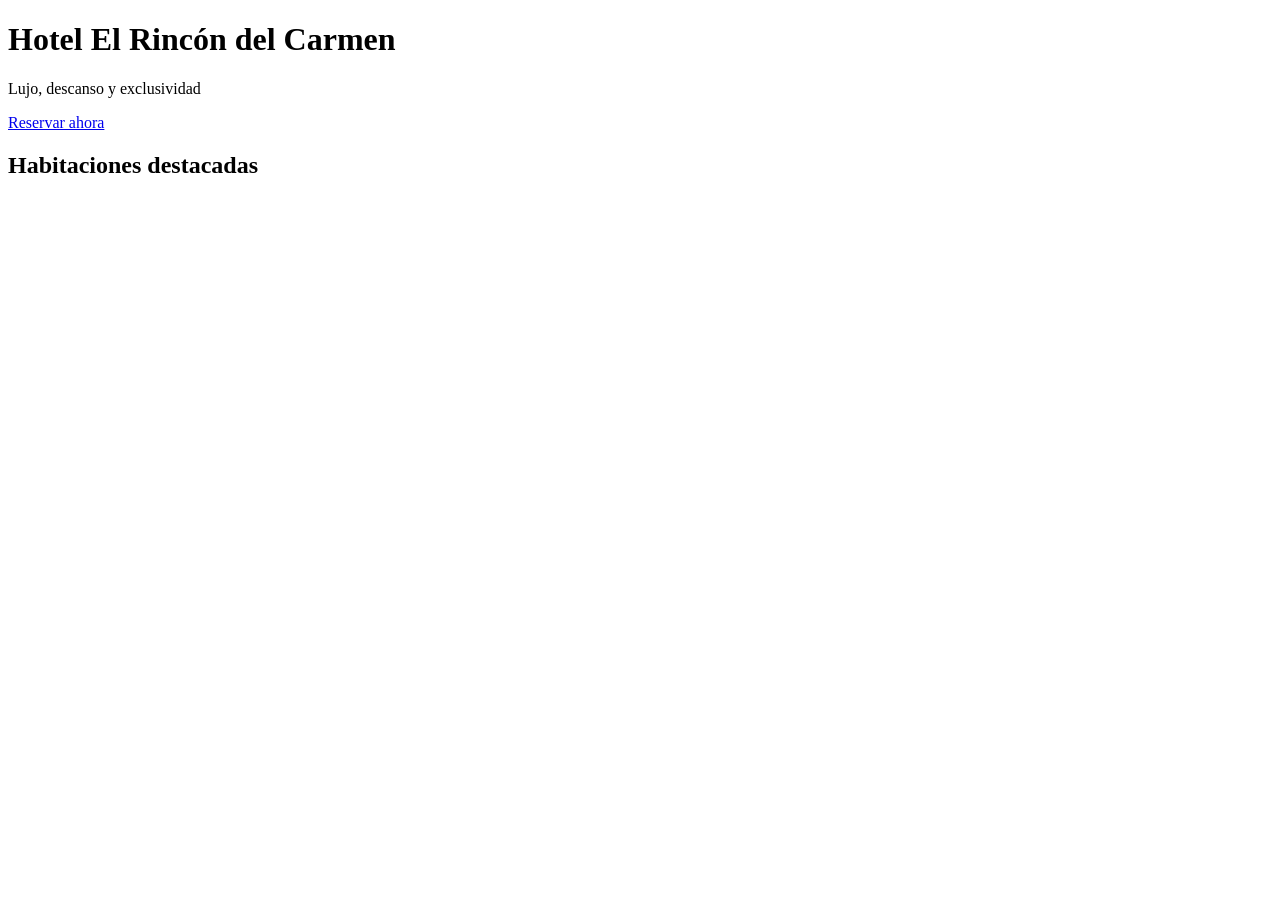
==== index.html @ 6d6ecce3 "Realizacion del index" ====
<!DOCTYPE html>
<html lang="es">
<head>
<meta charset="UTF-8" />
<meta name="viewport" content="width=device-width, initial-scale=1.0" />
<title>Hotel El Rincón del Carmen</title>
<link rel="stylesheet" href="assets/css/global.css" />
</head>
<body>

<app-navbar></app-navbar>

<header class="hero">
  <div class="overlay">
    <h1>Hotel El Rincón del Carmen</h1>
    <p>Lujo, descanso y exclusividad</p>
    <a href="reservas.html" class="btn">Reservar ahora</a>
  </div>
</header>

<section class="section">
  <h2>Habitaciones destacadas</h2>
  <div id="roomsContainer" class="grid"></div>
</section>

<app-footer></app-footer>

<script type="module" src="assets/js/app.js"></script>
</body>
</html
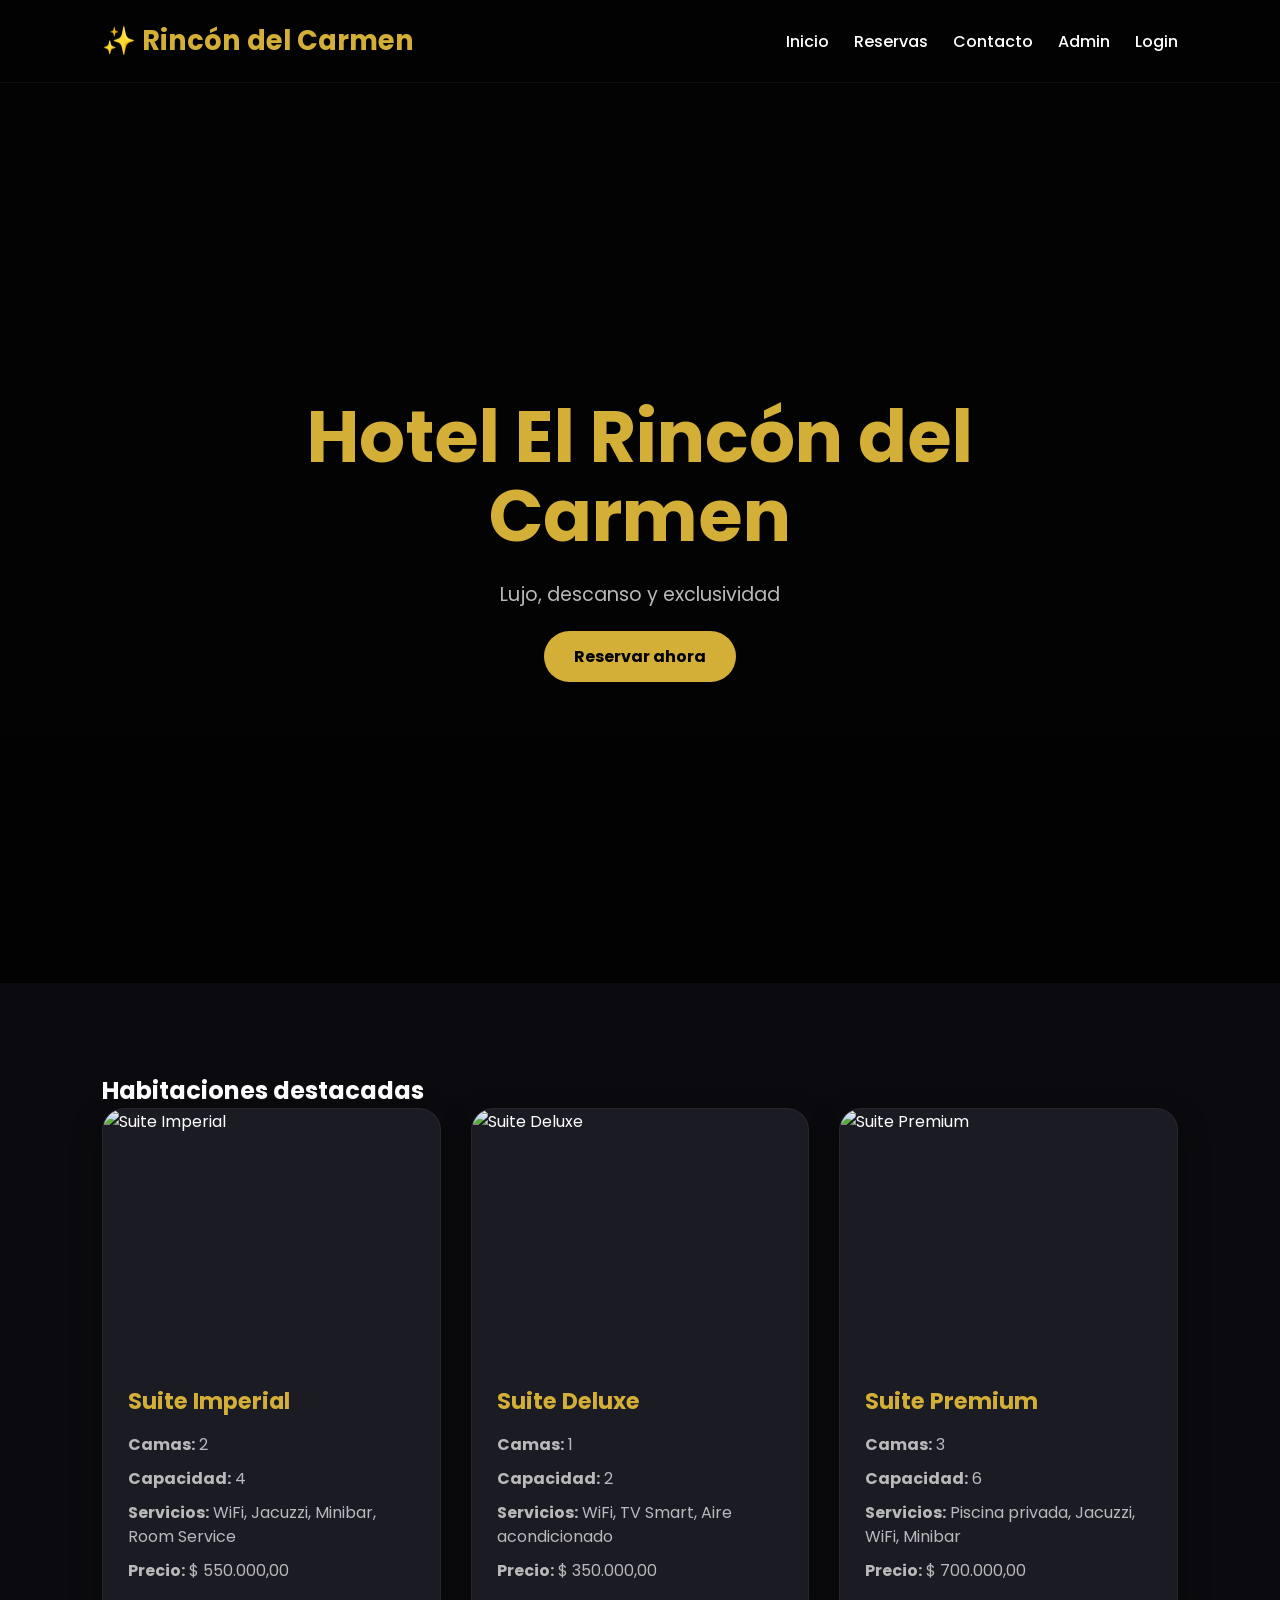
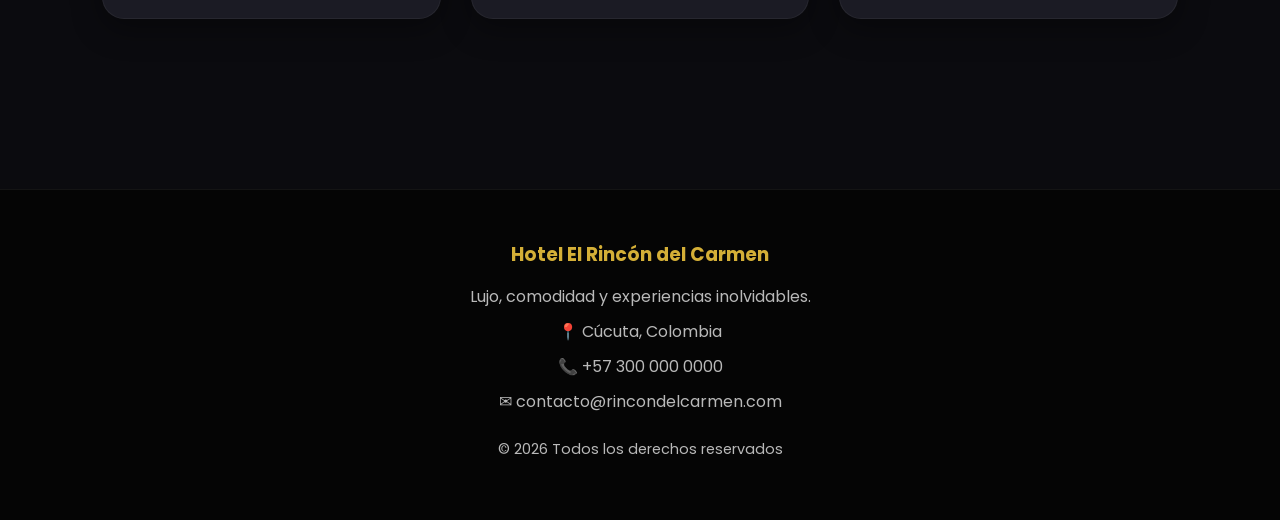
==== commit d4b14a94: "Realice nuevos cambios y creacion de assets" ====
--- a/index.html
+++ b/index.html
@@ -27,4 +27,4 @@
 
 <script type="module" src="assets/js/app.js"></script>
 </body>
-</html+</html>
--- a/assets/css/global.css
+++ b/assets/css/global.css
@@ -0,0 +1,725 @@
+@import url('https://fonts.googleapis.com/css2?family=Poppins:wght@300;400;500;600;700;800&display=swap');
+
+*{
+  margin:0;
+  padding:0;
+  box-sizing:border-box;
+}
+
+:root{
+
+  --gold:#d4af37;
+  --gold-light:#f4d675;
+
+  --dark:#0b0b0f;
+  --dark-light:#15151d;
+  --dark-card:#1b1b24;
+
+  --white:#ffffff;
+  --gray:#b9b9b9;
+
+  --shadow:
+  0 10px 30px rgba(0,0,0,.35);
+
+  --transition:.3s ease;
+}
+
+html{
+  scroll-behavior:smooth;
+}
+
+body{
+
+  font-family:'Poppins',sans-serif;
+
+  background:var(--dark);
+
+  color:var(--white);
+
+  overflow-x:hidden;
+}
+
+/* =========================
+   SCROLLBAR
+========================= */
+
+::-webkit-scrollbar{
+  width:10px;
+}
+
+::-webkit-scrollbar-track{
+  background:#111;
+}
+
+::-webkit-scrollbar-thumb{
+  background:var(--gold);
+  border-radius:20px;
+}
+
+/* =========================
+   GLOBAL
+========================= */
+
+img{
+  width:100%;
+  display:block;
+}
+
+a{
+  text-decoration:none;
+}
+
+button{
+  cursor:pointer;
+  border:none;
+  outline:none;
+}
+
+.section{
+
+  padding:
+  90px 8%;
+}
+
+.section-title{
+
+  text-align:center;
+
+  margin-bottom:60px;
+}
+
+.section-title h2{
+
+  font-size:2.7rem;
+
+  color:var(--gold);
+
+  margin-bottom:15px;
+}
+
+.section-title p{
+
+  color:var(--gray);
+
+  max-width:700px;
+
+  margin:auto;
+}
+
+/* =========================
+   NAVBAR
+========================= */
+
+.navbar{
+
+  position:sticky;
+
+  top:0;
+
+  z-index:1000;
+
+  display:flex;
+
+  justify-content:space-between;
+
+  align-items:center;
+
+  padding:20px 8%;
+
+  background:
+  rgba(0,0,0,.75);
+
+  backdrop-filter:blur(14px);
+
+  border-bottom:
+  1px solid rgba(255,255,255,.06);
+}
+
+.logo{
+
+  font-size:1.7rem;
+
+  color:var(--gold);
+
+  font-weight:700;
+}
+
+.nav-links{
+
+  display:flex;
+
+  align-items:center;
+
+  gap:25px;
+}
+
+.nav-links a{
+
+  color:var(--white);
+
+  font-weight:500;
+
+  transition:var(--transition);
+}
+
+.nav-links a:hover{
+
+  color:var(--gold);
+}
+
+.nav-links button{
+
+  background:var(--gold);
+
+  color:black;
+
+  padding:10px 18px;
+
+  border-radius:30px;
+
+  font-weight:600;
+
+  transition:var(--transition);
+}
+
+.nav-links button:hover{
+
+  transform:translateY(-3px);
+}
+
+/* =========================
+   HERO
+========================= */
+
+.hero{
+
+  min-height:100vh;
+
+  display:flex;
+
+  justify-content:center;
+
+  align-items:center;
+
+  text-align:center;
+
+  padding:20px;
+
+  background:
+  linear-gradient(
+    rgba(0,0,0,.7),
+    rgba(0,0,0,.8)
+  ),
+
+  url('https://images.unsplash.com/photo-1566073771259-6a8506099945')
+  center/cover no-repeat;
+}
+
+.overlay{
+
+  max-width:850px;
+}
+
+.overlay h1{
+
+  font-size:4.5rem;
+
+  color:var(--gold);
+
+  margin-bottom:25px;
+
+  line-height:1.1;
+}
+
+.overlay p{
+
+  font-size:1.2rem;
+
+  color:var(--gray);
+
+  margin-bottom:35px;
+}
+
+/* =========================
+   BUTTONS
+========================= */
+
+.btn,
+button{
+
+  background:var(--gold);
+
+  color:black;
+
+  padding:14px 30px;
+
+  border-radius:40px;
+
+  font-weight:700;
+
+  transition:var(--transition);
+}
+
+.btn:hover,
+button:hover{
+
+  transform:translateY(-4px);
+
+  box-shadow:
+  0 12px 25px rgba(212,175,55,.3);
+}
+
+/* =========================
+   GRID
+========================= */
+
+.grid{
+
+  display:grid;
+
+  grid-template-columns:
+  repeat(auto-fit,minmax(280px,1fr));
+
+  gap:30px;
+}
+
+/* =========================
+   CARDS
+========================= */
+
+.card,
+.room-card,
+.admin-card{
+
+  background:var(--dark-card);
+
+  border-radius:22px;
+
+  overflow:hidden;
+
+  box-shadow:var(--shadow);
+
+  transition:var(--transition);
+
+  border:
+  1px solid rgba(255,255,255,.05);
+}
+
+.card:hover,
+.room-card:hover,
+.admin-card:hover{
+
+  transform:translateY(-8px);
+
+  border-color:var(--gold);
+}
+
+.card img,
+.room-card img{
+
+  height:250px;
+
+  object-fit:cover;
+}
+
+.card-content{
+
+  padding:25px;
+}
+
+.card-content h3{
+
+  color:var(--gold);
+
+  margin-bottom:15px;
+
+  font-size:1.4rem;
+}
+
+.card-content p{
+
+  margin-bottom:10px;
+
+  color:var(--gray);
+
+  line-height:1.5;
+}
+
+.card-content h4{
+
+  margin-top:20px;
+
+  color:var(--white);
+
+  font-size:1.3rem;
+}
+
+/* =========================
+   SERVICES
+========================= */
+
+.services{
+
+  background:var(--dark-light);
+}
+
+.service-card{
+
+  text-align:center;
+
+  padding:40px 30px;
+}
+
+.service-card i{
+
+  font-size:3rem;
+
+  color:var(--gold);
+
+  margin-bottom:20px;
+}
+
+.service-card h3{
+
+  margin-bottom:15px;
+}
+
+/* =========================
+   FORMS
+========================= */
+
+form{
+
+  display:flex;
+
+  flex-wrap:wrap;
+
+  gap:18px;
+
+  margin-top:35px;
+}
+
+input,
+select{
+
+  flex:1;
+
+  min-width:220px;
+
+  padding:15px;
+
+  border-radius:14px;
+
+  border:
+  1px solid rgba(255,255,255,.08);
+
+  background:#20202b;
+
+  color:white;
+
+  font-size:1rem;
+}
+
+input:focus,
+select:focus{
+
+  outline:none;
+
+  border-color:var(--gold);
+}
+
+/* =========================
+   AUTH
+========================= */
+
+.auth{
+
+  min-height:100vh;
+
+  display:flex;
+
+  justify-content:center;
+
+  align-items:center;
+
+  padding:20px;
+
+  background:
+  linear-gradient(
+    rgba(0,0,0,.75),
+    rgba(0,0,0,.85)
+  ),
+
+  url('../images/lobby.jpg')
+  center/cover no-repeat;
+}
+
+.auth-container{
+
+  width:100%;
+  max-width:500px;
+
+  background:rgba(20,20,28,.95);
+
+  backdrop-filter:blur(15px);
+
+  padding:45px;
+
+  border-radius:25px;
+
+  box-shadow:
+  0 15px 40px rgba(0,0,0,.45);
+
+  border:
+  1px solid rgba(255,255,255,.06);
+}
+
+.auth-container h1{
+
+  text-align:center;
+
+  color:var(--gold);
+
+  margin-bottom:30px;
+
+  font-size:2.2rem;
+}
+
+.auth form{
+
+  display:flex;
+
+  flex-direction:column;
+
+  gap:18px;
+}
+
+.auth input{
+
+  width:100%;
+
+  padding:16px;
+
+  border-radius:14px;
+
+  border:
+  1px solid rgba(255,255,255,.08);
+
+  background:#20202b;
+
+  color:white;
+
+  font-size:1rem;
+}
+
+.auth input:focus{
+
+  border-color:var(--gold);
+
+  outline:none;
+}
+
+.auth button{
+
+  width:100%;
+
+  margin-top:10px;
+}
+
+.auth-link{
+
+  text-align:center;
+
+  margin-top:20px;
+}
+
+.auth-link a{
+
+  color:var(--gold);
+
+  font-weight:600;
+}
+/* =========================
+   CONTACT
+========================= */
+
+.contact-box{
+
+  background:var(--dark-card);
+
+  padding:40px;
+
+  border-radius:22px;
+
+  box-shadow:var(--shadow);
+
+  margin-top:30px;
+}
+
+.contact-box p{
+
+  margin-bottom:18px;
+
+  color:var(--gray);
+}
+
+/* =========================
+   ADMIN
+========================= */
+
+.table-container{
+
+  overflow-x:auto;
+
+  margin-top:35px;
+}
+
+table{
+
+  width:100%;
+
+  border-collapse:collapse;
+
+  background:var(--dark-card);
+
+  border-radius:20px;
+
+  overflow:hidden;
+}
+
+th,
+td{
+
+  padding:18px;
+
+  text-align:left;
+}
+
+th{
+
+  background:
+  rgba(212,175,55,.12);
+
+  color:var(--gold);
+}
+
+tr{
+
+  border-bottom:
+  1px solid rgba(255,255,255,.05);
+}
+
+/* =========================
+   FOOTER
+========================= */
+
+.footer{
+
+  background:#050505;
+
+  padding:50px 8%;
+
+  margin-top:80px;
+
+  border-top:
+  1px solid rgba(255,255,255,.06);
+}
+
+.footer-content{
+
+  text-align:center;
+}
+
+.footer-content h3{
+
+  color:var(--gold);
+
+  margin-bottom:15px;
+}
+
+.footer-content p{
+
+  color:var(--gray);
+
+  margin-bottom:10px;
+}
+
+.footer-copy{
+
+  margin-top:25px;
+
+  font-size:.9rem;
+}
+
+/* =========================
+   RESPONSIVE
+========================= */
+
+@media(max-width:992px){
+
+  .overlay h1{
+
+    font-size:3.2rem;
+  }
+}
+
+@media(max-width:768px){
+
+  .navbar{
+
+    flex-direction:column;
+
+    gap:20px;
+  }
+
+  .nav-links{
+
+    flex-wrap:wrap;
+
+    justify-content:center;
+  }
+
+  .overlay h1{
+
+    font-size:2.5rem;
+  }
+
+  .overlay p{
+
+    font-size:1rem;
+  }
+
+  form{
+
+    flex-direction:column;
+  }
+
+  input,
+  button{
+
+    width:100%;
+  }
+
+  .section{
+
+    padding:70px 6%;
+  }
+}
+
+@media(max-width:480px){
+
+  .overlay h1{
+
+    font-size:2rem;
+  }
+
+  .section-title h2{
+
+    font-size:2rem;
+  }
+
+  .card-content{
+
+    padding:20px;
+  }
+}
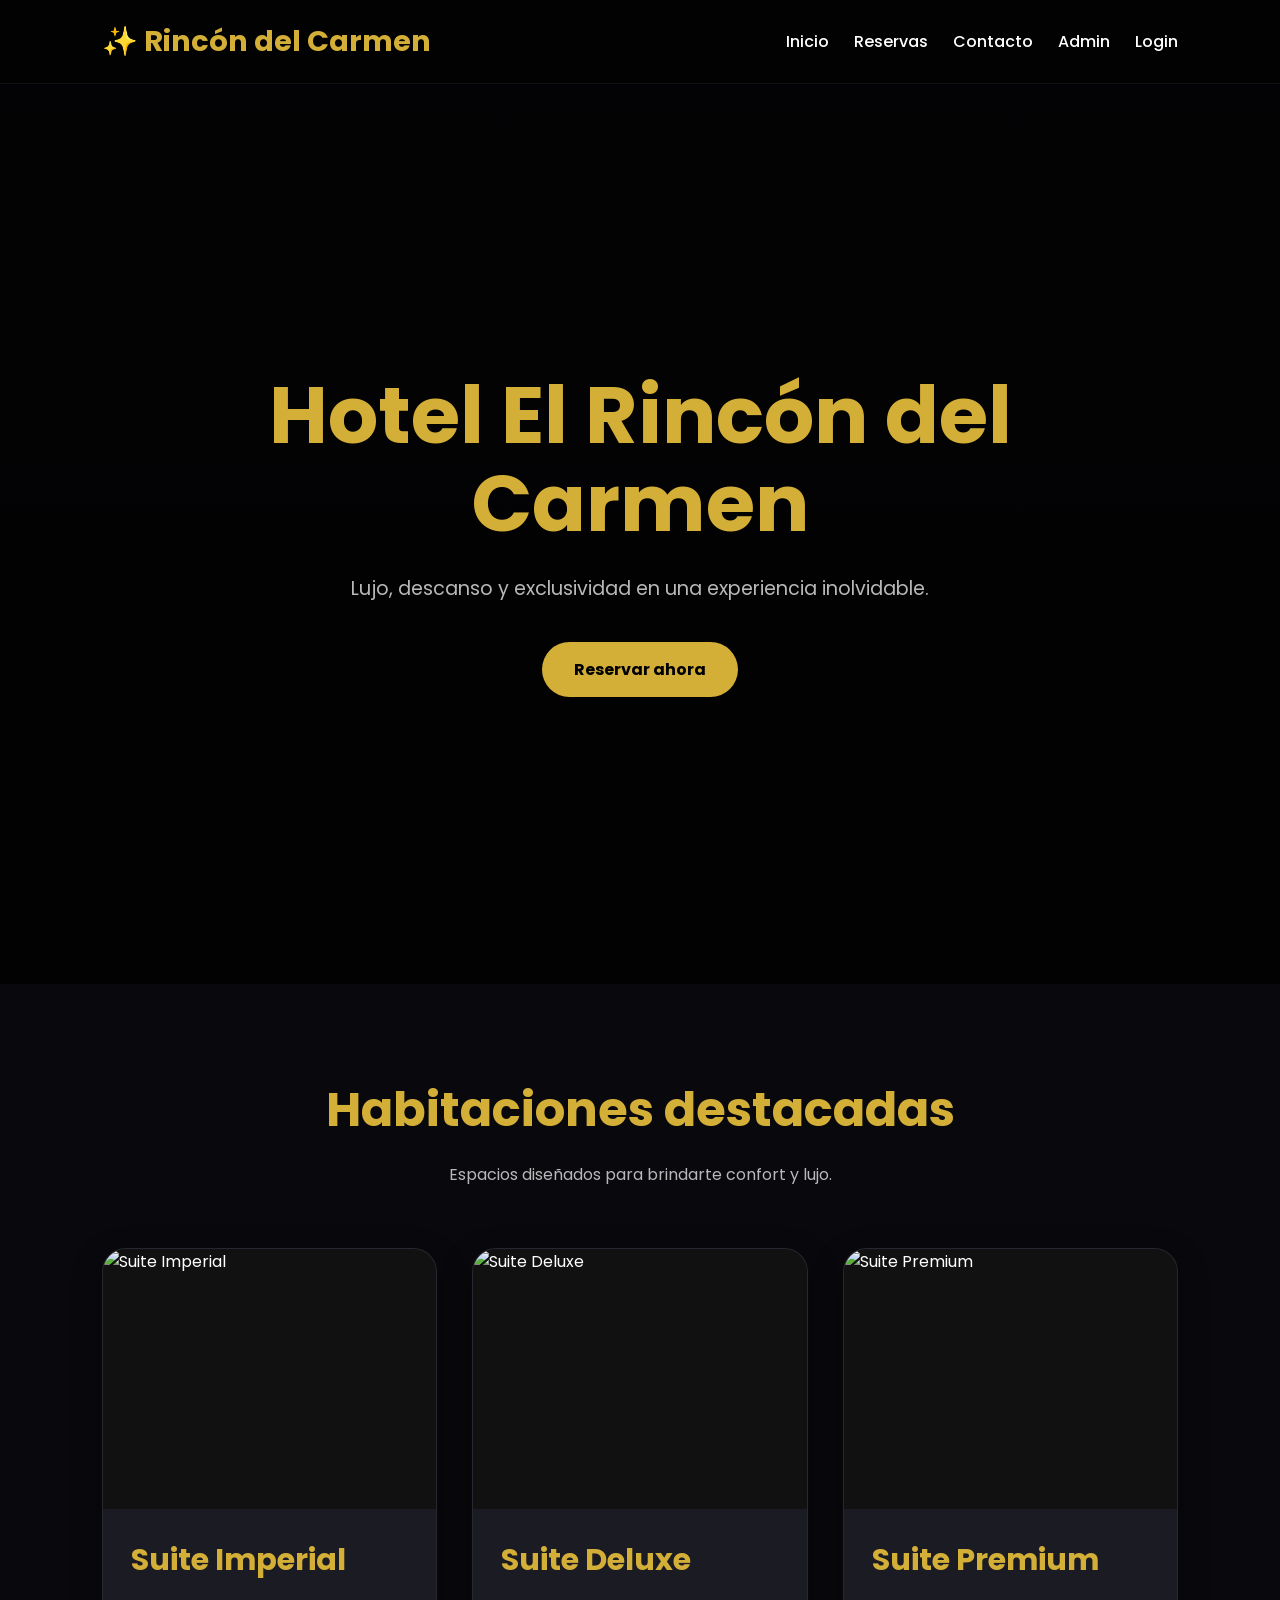
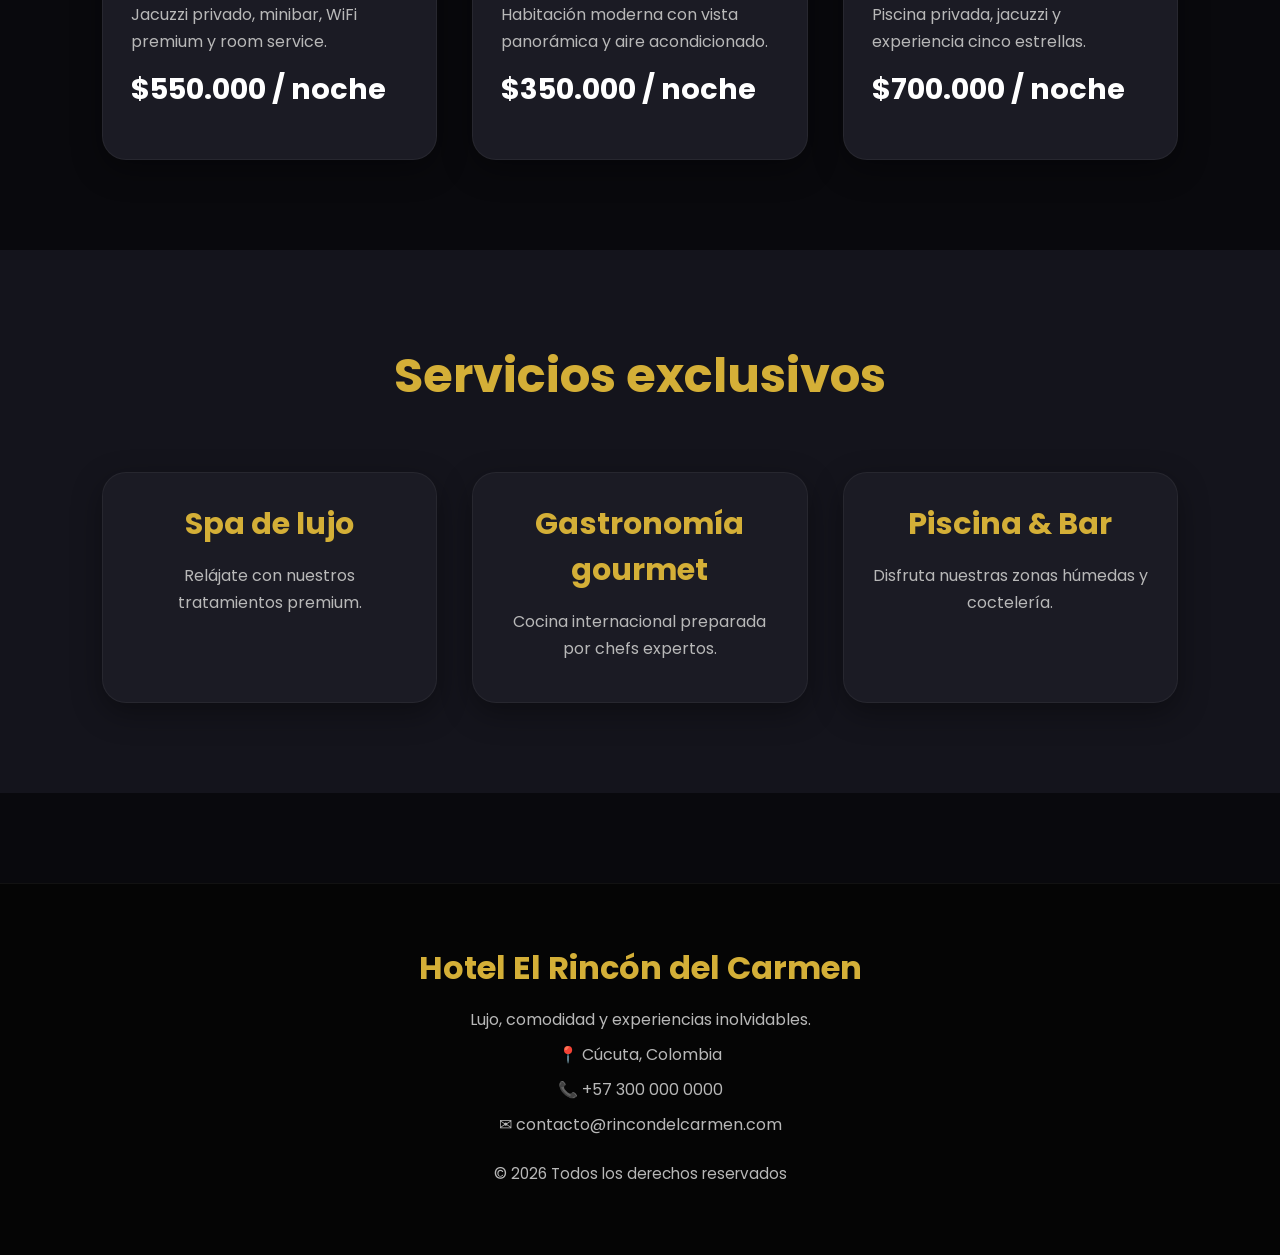
==== commit db059586: "Hice arreglos" ====
--- a/index.html
+++ b/index.html
@@ -1,30 +1,256 @@
 <!DOCTYPE html>
 <html lang="es">
+
 <head>
-<meta charset="UTF-8" />
-<meta name="viewport" content="width=device-width, initial-scale=1.0" />
-<title>Hotel El Rincón del Carmen</title>
-<link rel="stylesheet" href="assets/css/global.css" />
+
+  <meta charset="UTF-8">
+
+  <meta
+    name="viewport"
+    content="width=device-width, initial-scale=1.0"
+  >
+
+  <title>
+    Hotel El Rincón del Carmen
+  </title>
+
+  <link
+    rel="stylesheet"
+    href="assets/css/global.css"
+  >
+
 </head>
+
 <body>
 
-<app-navbar></app-navbar>
-
-<header class="hero">
-  <div class="overlay">
-    <h1>Hotel El Rincón del Carmen</h1>
-    <p>Lujo, descanso y exclusividad</p>
-    <a href="reservas.html" class="btn">Reservar ahora</a>
-  </div>
-</header>
-
-<section class="section">
-  <h2>Habitaciones destacadas</h2>
-  <div id="roomsContainer" class="grid"></div>
-</section>
-
-<app-footer></app-footer>
-
-<script type="module" src="assets/js/app.js"></script>
+  <!-- NAVBAR -->
+  <app-navbar></app-navbar>
+
+  <!-- HERO -->
+  <header class="hero">
+
+    <div class="overlay">
+
+      <h1>
+        Hotel El Rincón del Carmen
+      </h1>
+
+      <p>
+        Lujo, descanso y exclusividad
+        en una experiencia inolvidable.
+      </p>
+
+      <a
+        href="reservas.html"
+        class="btn"
+      >
+        Reservar ahora
+      </a>
+
+    </div>
+
+  </header>
+
+  <!-- HABITACIONES -->
+  <section class="section">
+
+    <div class="section-title">
+
+      <h2>
+        Habitaciones destacadas
+      </h2>
+
+      <p>
+        Espacios diseñados para
+        brindarte confort y lujo.
+      </p>
+
+    </div>
+
+    <div class="grid">
+
+      <!-- ROOM 1 -->
+      <div class="card">
+
+        <div class="room-image">
+
+          <img
+            src="assets/images/room1.jpg"
+            alt="Suite Imperial"
+          >
+
+        </div>
+
+        <div class="card-content">
+
+          <h3>
+            Suite Imperial
+          </h3>
+
+          <p>
+            Jacuzzi privado,
+            minibar, WiFi premium
+            y room service.
+          </p>
+
+          <h4>
+            $550.000 / noche
+          </h4>
+
+        </div>
+
+      </div>
+
+      <!-- ROOM 2 -->
+      <div class="card">
+
+        <div class="room-image">
+
+          <img
+            src="assets/images/room2.jpg"
+            alt="Suite Deluxe"
+          >
+
+        </div>
+
+        <div class="card-content">
+
+          <h3>
+            Suite Deluxe
+          </h3>
+
+          <p>
+            Habitación moderna
+            con vista panorámica
+            y aire acondicionado.
+          </p>
+
+          <h4>
+            $350.000 / noche
+          </h4>
+
+        </div>
+
+      </div>
+
+      <!-- ROOM 3 -->
+      <div class="card">
+
+        <div class="room-image">
+
+          <img
+            src="assets/images/room3.jpg"
+            alt="Suite Premium"
+          >
+
+        </div>
+
+        <div class="card-content">
+
+          <h3>
+            Suite Premium
+          </h3>
+
+          <p>
+            Piscina privada,
+            jacuzzi y experiencia
+            cinco estrellas.
+          </p>
+
+          <h4>
+            $700.000 / noche
+          </h4>
+
+        </div>
+
+      </div>
+
+    </div>
+
+  </section>
+
+  <!-- SERVICIOS -->
+  <section class="section services">
+
+    <div class="section-title">
+
+      <h2>
+        Servicios exclusivos
+      </h2>
+
+    </div>
+
+    <div class="grid">
+
+      <div class="card service-card">
+
+        <div class="card-content">
+
+          <h3>
+            Spa de lujo
+          </h3>
+
+          <p>
+            Relájate con nuestros
+            tratamientos premium.
+          </p>
+
+        </div>
+
+      </div>
+
+      <div class="card service-card">
+
+        <div class="card-content">
+
+          <h3>
+            Gastronomía gourmet
+          </h3>
+
+          <p>
+            Cocina internacional
+            preparada por chefs
+            expertos.
+          </p>
+
+        </div>
+
+      </div>
+
+      <div class="card service-card">
+
+        <div class="card-content">
+
+          <h3>
+            Piscina & Bar
+          </h3>
+
+          <p>
+            Disfruta nuestras zonas
+            húmedas y coctelería.
+          </p>
+
+        </div>
+
+      </div>
+
+    </div>
+
+  </section>
+
+  <!-- FOOTER -->
+  <app-footer></app-footer>
+
+  <!-- COMPONENTS -->
+  <script
+    type="module"
+    src="assets/components/navbar.js"
+  ></script>
+
+  <script
+    type="module"
+    src="assets/components/footer.js"
+  ></script>
+
 </body>
 </html>
--- a/assets/css/global.css
+++ b/assets/css/global.css
@@ -11,12 +11,12 @@
   --gold:#d4af37;
   --gold-light:#f4d675;
 
-  --dark:#0b0b0f;
-  --dark-light:#15151d;
+  --dark:#09090d;
+  --dark-light:#14141c;
   --dark-card:#1b1b24;
 
   --white:#ffffff;
-  --gray:#b9b9b9;
+  --gray:#b8b8b8;
 
   --shadow:
   0 10px 30px rgba(0,0,0,.35);
@@ -70,15 +70,13 @@
 }
 
 button{
-  cursor:pointer;
   border:none;
   outline:none;
+  cursor:pointer;
 }
 
 .section{
-
-  padding:
-  90px 8%;
+  padding:90px 8%;
 }
 
 .section-title{
@@ -90,7 +88,7 @@
 
 .section-title h2{
 
-  font-size:2.7rem;
+  font-size:3rem;
 
   color:var(--gold);
 
@@ -104,6 +102,8 @@
   max-width:700px;
 
   margin:auto;
+
+  line-height:1.7;
 }
 
 /* =========================
@@ -137,9 +137,9 @@
 
 .logo{
 
-  font-size:1.7rem;
-
-  color:var(--gold);
+  color:var(--gold);
+
+  font-size:1.8rem;
 
   font-weight:700;
 }
@@ -165,26 +165,6 @@
 .nav-links a:hover{
 
   color:var(--gold);
-}
-
-.nav-links button{
-
-  background:var(--gold);
-
-  color:black;
-
-  padding:10px 18px;
-
-  border-radius:30px;
-
-  font-weight:600;
-
-  transition:var(--transition);
-}
-
-.nav-links button:hover{
-
-  transform:translateY(-3px);
 }
 
 /* =========================
@@ -207,22 +187,32 @@
 
   background:
   linear-gradient(
-    rgba(0,0,0,.7),
-    rgba(0,0,0,.8)
+    rgba(0,0,0,.65),
+    rgba(0,0,0,.82)
   ),
 
-  url('https://images.unsplash.com/photo-1566073771259-6a8506099945')
+  url('https://images.unsplash.com/photo-1566073771259-6a8506099945?q=80&w=2070&auto=format&fit=crop')
   center/cover no-repeat;
 }
 
 .overlay{
 
   max-width:850px;
+
+  margin:auto;
+
+  display:flex;
+
+  flex-direction:column;
+
+  justify-content:center;
+
+  align-items:center;
 }
 
 .overlay h1{
 
-  font-size:4.5rem;
+  font-size:5rem;
 
   color:var(--gold);
 
@@ -233,11 +223,13 @@
 
 .overlay p{
 
+  color:var(--gray);
+
   font-size:1.2rem;
 
-  color:var(--gray);
-
   margin-bottom:35px;
+
+  line-height:1.8;
 }
 
 /* =========================
@@ -251,13 +243,18 @@
 
   color:black;
 
-  padding:14px 30px;
+  padding:15px 32px;
 
   border-radius:40px;
 
   font-weight:700;
 
   transition:var(--transition);
+}
+
+.btn{
+
+  display:inline-block;
 }
 
 .btn:hover,
@@ -266,7 +263,7 @@
   transform:translateY(-4px);
 
   box-shadow:
-  0 12px 25px rgba(212,175,55,.3);
+  0 12px 25px rgba(212,175,55,.35);
 }
 
 /* =========================
@@ -278,9 +275,9 @@
   display:grid;
 
   grid-template-columns:
-  repeat(auto-fit,minmax(280px,1fr));
-
-  gap:30px;
+  repeat(auto-fit,minmax(320px,1fr));
+
+  gap:35px;
 }
 
 /* =========================
@@ -293,16 +290,20 @@
 
   background:var(--dark-card);
 
-  border-radius:22px;
+  border-radius:24px;
 
   overflow:hidden;
-
-  box-shadow:var(--shadow);
-
-  transition:var(--transition);
 
   border:
   1px solid rgba(255,255,255,.05);
+
+  box-shadow:var(--shadow);
+
+  transition:var(--transition);
+
+  display:flex;
+
+  flex-direction:column;
 }
 
 .card:hover,
@@ -314,74 +315,108 @@
   border-color:var(--gold);
 }
 
-.card img,
-.room-card img{
-
-  height:250px;
+/* =========================
+   ROOM IMAGE
+========================= */
+
+.room-image{
+
+  width:100%;
+
+  height:260px;
+
+  overflow:hidden;
+
+  background:#111;
+}
+
+.room-image img{
+
+  width:100%;
+
+  height:100%;
 
   object-fit:cover;
-}
+
+  transition:.5s;
+}
+
+.card:hover .room-image img{
+
+  transform:scale(1.08);
+}
+
+/* =========================
+   CARD CONTENT
+========================= */
 
 .card-content{
 
-  padding:25px;
+  padding:28px;
+
+  display:flex;
+
+  flex-direction:column;
+
+  flex:1;
 }
 
 .card-content h3{
 
   color:var(--gold);
 
+  font-size:1.9rem;
+
+  margin-bottom:18px;
+}
+
+.card-content p{
+
+  color:var(--gray);
+
+  line-height:1.7;
+
+  margin-bottom:12px;
+}
+
+.card-content h4{
+
+  margin-top:auto;
+
+  margin-bottom:20px;
+
+  font-size:1.8rem;
+
+  color:white;
+}
+
+.card-content button{
+
+  width:100%;
+}
+
+/* =========================
+   SERVICES
+========================= */
+
+.services{
+
+  background:var(--dark-light);
+}
+
+.service-card{
+
+  text-align:center;
+}
+
+.service-card .card-content{
+
+  align-items:center;
+}
+
+.service-card h3{
+
   margin-bottom:15px;
-
-  font-size:1.4rem;
-}
-
-.card-content p{
-
-  margin-bottom:10px;
-
-  color:var(--gray);
-
-  line-height:1.5;
-}
-
-.card-content h4{
-
-  margin-top:20px;
-
-  color:var(--white);
-
-  font-size:1.3rem;
-}
-
-/* =========================
-   SERVICES
-========================= */
-
-.services{
-
-  background:var(--dark-light);
-}
-
-.service-card{
-
-  text-align:center;
-
-  padding:40px 30px;
-}
-
-.service-card i{
-
-  font-size:3rem;
-
-  color:var(--gold);
-
-  margin-bottom:20px;
-}
-
-.service-card h3{
-
-  margin-bottom:15px;
 }
 
 /* =========================
@@ -390,11 +425,12 @@
 
 form{
 
-  display:flex;
-
-  flex-wrap:wrap;
-
-  gap:18px;
+  display:grid;
+
+  grid-template-columns:
+  repeat(auto-fit,minmax(220px,1fr));
+
+  gap:20px;
 
   margin-top:35px;
 }
@@ -402,11 +438,9 @@
 input,
 select{
 
-  flex:1;
-
-  min-width:220px;
-
-  padding:15px;
+  width:100%;
+
+  padding:16px;
 
   border-radius:14px;
 
@@ -426,6 +460,22 @@
   outline:none;
 
   border-color:var(--gold);
+}
+
+/* =========================
+   RESERVAS
+========================= */
+
+#availableRooms{
+
+  display:grid;
+
+  grid-template-columns:
+  repeat(auto-fit,minmax(340px,1fr));
+
+  gap:35px;
+
+  margin-top:50px;
 }
 
 /* =========================
@@ -450,28 +500,30 @@
     rgba(0,0,0,.85)
   ),
 
-  url('../images/lobby.jpg')
+  url('https://images.unsplash.com/photo-1582719508461-905c673771fd?q=80&w=1974&auto=format&fit=crop')
   center/cover no-repeat;
 }
 
 .auth-container{
 
   width:100%;
+
   max-width:500px;
 
-  background:rgba(20,20,28,.95);
+  background:
+  rgba(20,20,28,.95);
+
+  padding:45px;
+
+  border-radius:25px;
 
   backdrop-filter:blur(15px);
 
-  padding:45px;
-
-  border-radius:25px;
+  border:
+  1px solid rgba(255,255,255,.06);
 
   box-shadow:
   0 15px 40px rgba(0,0,0,.45);
-
-  border:
-  1px solid rgba(255,255,255,.06);
 }
 
 .auth-container h1{
@@ -482,7 +534,7 @@
 
   margin-bottom:30px;
 
-  font-size:2.2rem;
+  font-size:2.4rem;
 }
 
 .auth form{
@@ -494,36 +546,9 @@
   gap:18px;
 }
 
-.auth input{
+.auth button{
 
   width:100%;
-
-  padding:16px;
-
-  border-radius:14px;
-
-  border:
-  1px solid rgba(255,255,255,.08);
-
-  background:#20202b;
-
-  color:white;
-
-  font-size:1rem;
-}
-
-.auth input:focus{
-
-  border-color:var(--gold);
-
-  outline:none;
-}
-
-.auth button{
-
-  width:100%;
-
-  margin-top:10px;
 }
 
 .auth-link{
@@ -539,6 +564,7 @@
 
   font-weight:600;
 }
+
 /* =========================
    CONTACT
 ========================= */
@@ -549,29 +575,31 @@
 
   padding:40px;
 
-  border-radius:22px;
+  border-radius:24px;
 
   box-shadow:var(--shadow);
 
-  margin-top:30px;
+  margin-top:40px;
 }
 
 .contact-box p{
 
+  color:var(--gray);
+
   margin-bottom:18px;
 
-  color:var(--gray);
-}
-
-/* =========================
-   ADMIN
+  line-height:1.7;
+}
+
+/* =========================
+   ADMIN TABLE
 ========================= */
 
 .table-container{
 
   overflow-x:auto;
 
-  margin-top:35px;
+  margin-top:40px;
 }
 
 table{
@@ -617,12 +645,12 @@
 
   background:#050505;
 
-  padding:50px 8%;
-
-  margin-top:80px;
+  padding:60px 8%;
+
+  margin-top:90px;
 
   border-top:
-  1px solid rgba(255,255,255,.06);
+  1px solid rgba(255,255,255,.05);
 }
 
 .footer-content{
@@ -635,6 +663,8 @@
   color:var(--gold);
 
   margin-bottom:15px;
+
+  font-size:2rem;
 }
 
 .footer-content p{
@@ -648,7 +678,7 @@
 
   margin-top:25px;
 
-  font-size:.9rem;
+  font-size:.95rem;
 }
 
 /* =========================
@@ -659,7 +689,7 @@
 
   .overlay h1{
 
-    font-size:3.2rem;
+    font-size:3.5rem;
   }
 }
 
@@ -681,7 +711,7 @@
 
   .overlay h1{
 
-    font-size:2.5rem;
+    font-size:2.8rem;
   }
 
   .overlay p{
@@ -689,20 +719,19 @@
     font-size:1rem;
   }
 
+  .section{
+
+    padding:70px 6%;
+  }
+
   form{
 
-    flex-direction:column;
-  }
-
-  input,
-  button{
-
-    width:100%;
-  }
-
-  .section{
-
-    padding:70px 6%;
+    grid-template-columns:1fr;
+  }
+
+  #availableRooms{
+
+    grid-template-columns:1fr;
   }
 }
 
@@ -710,16 +739,21 @@
 
   .overlay h1{
 
-    font-size:2rem;
+    font-size:2.2rem;
   }
 
   .section-title h2{
 
-    font-size:2rem;
+    font-size:2.1rem;
   }
 
   .card-content{
 
-    padding:20px;
+    padding:22px;
+  }
+
+  .room-image{
+
+    height:220px;
   }
 }
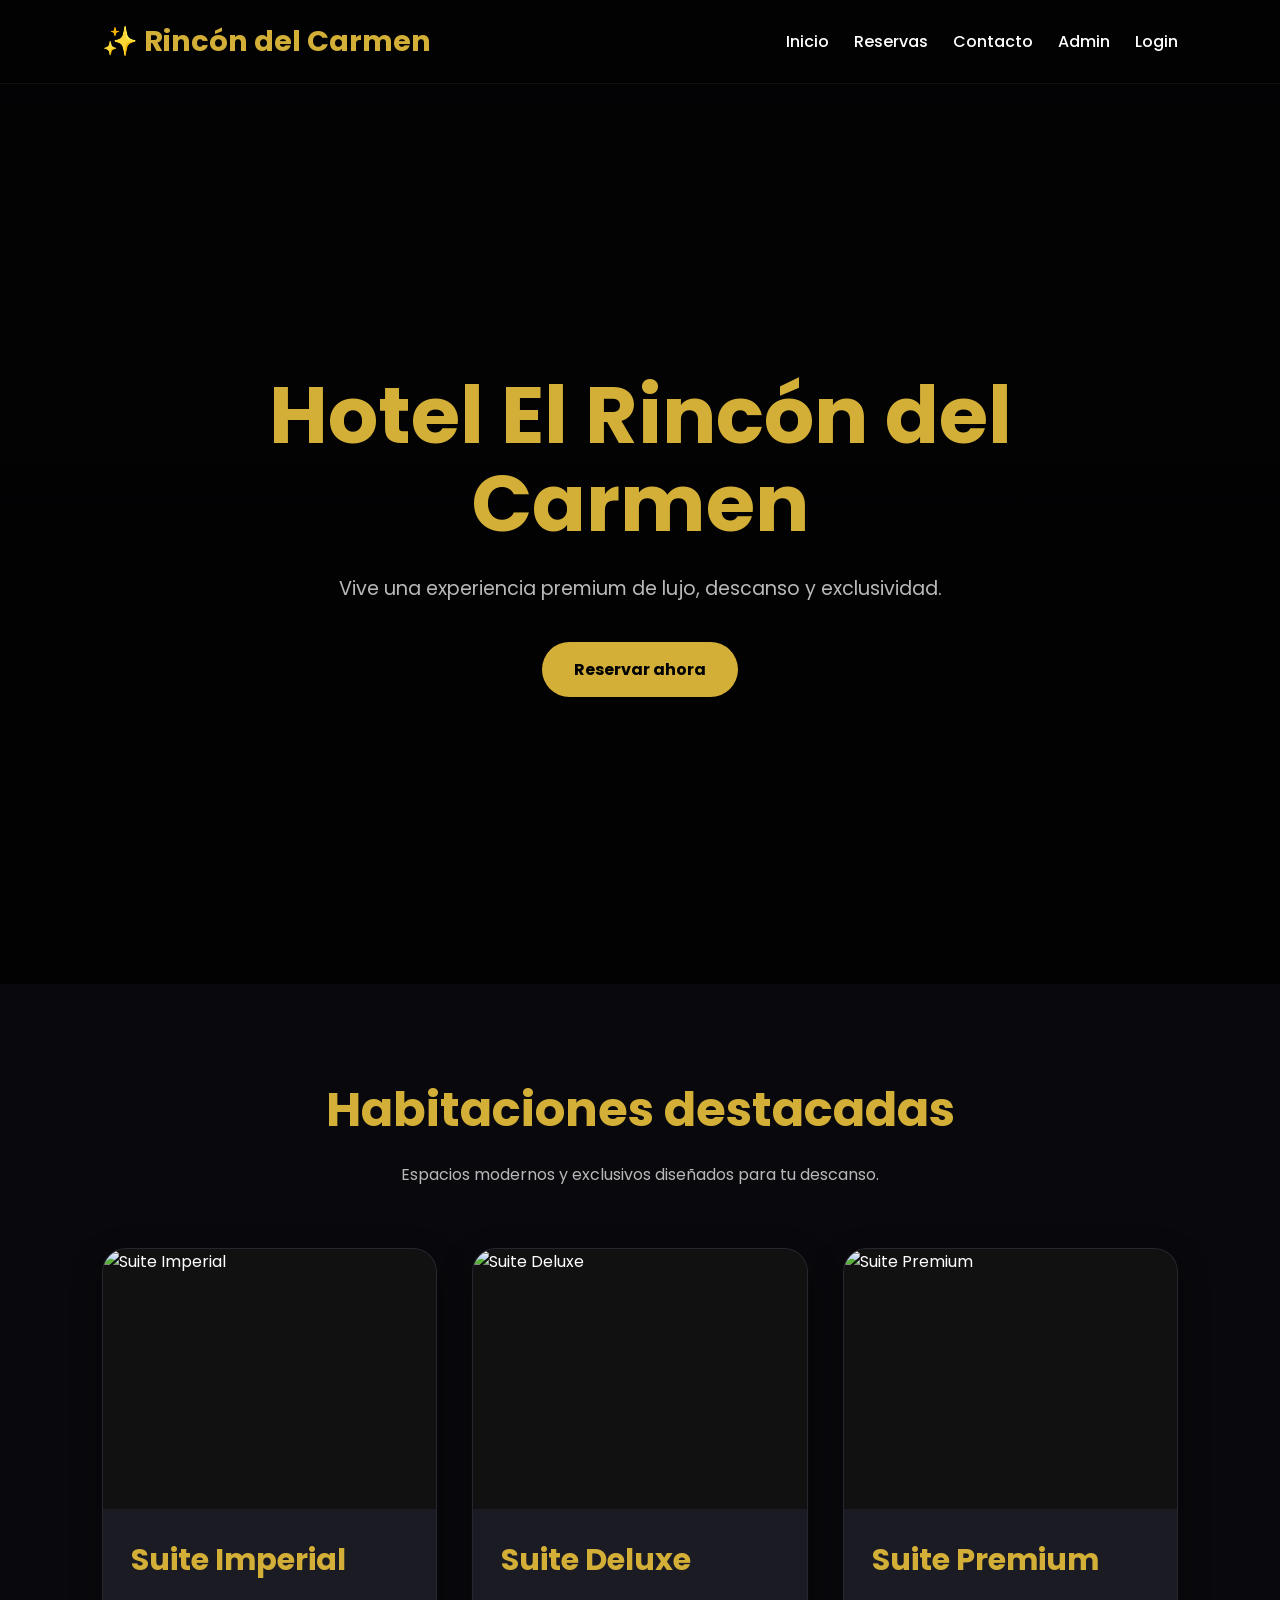
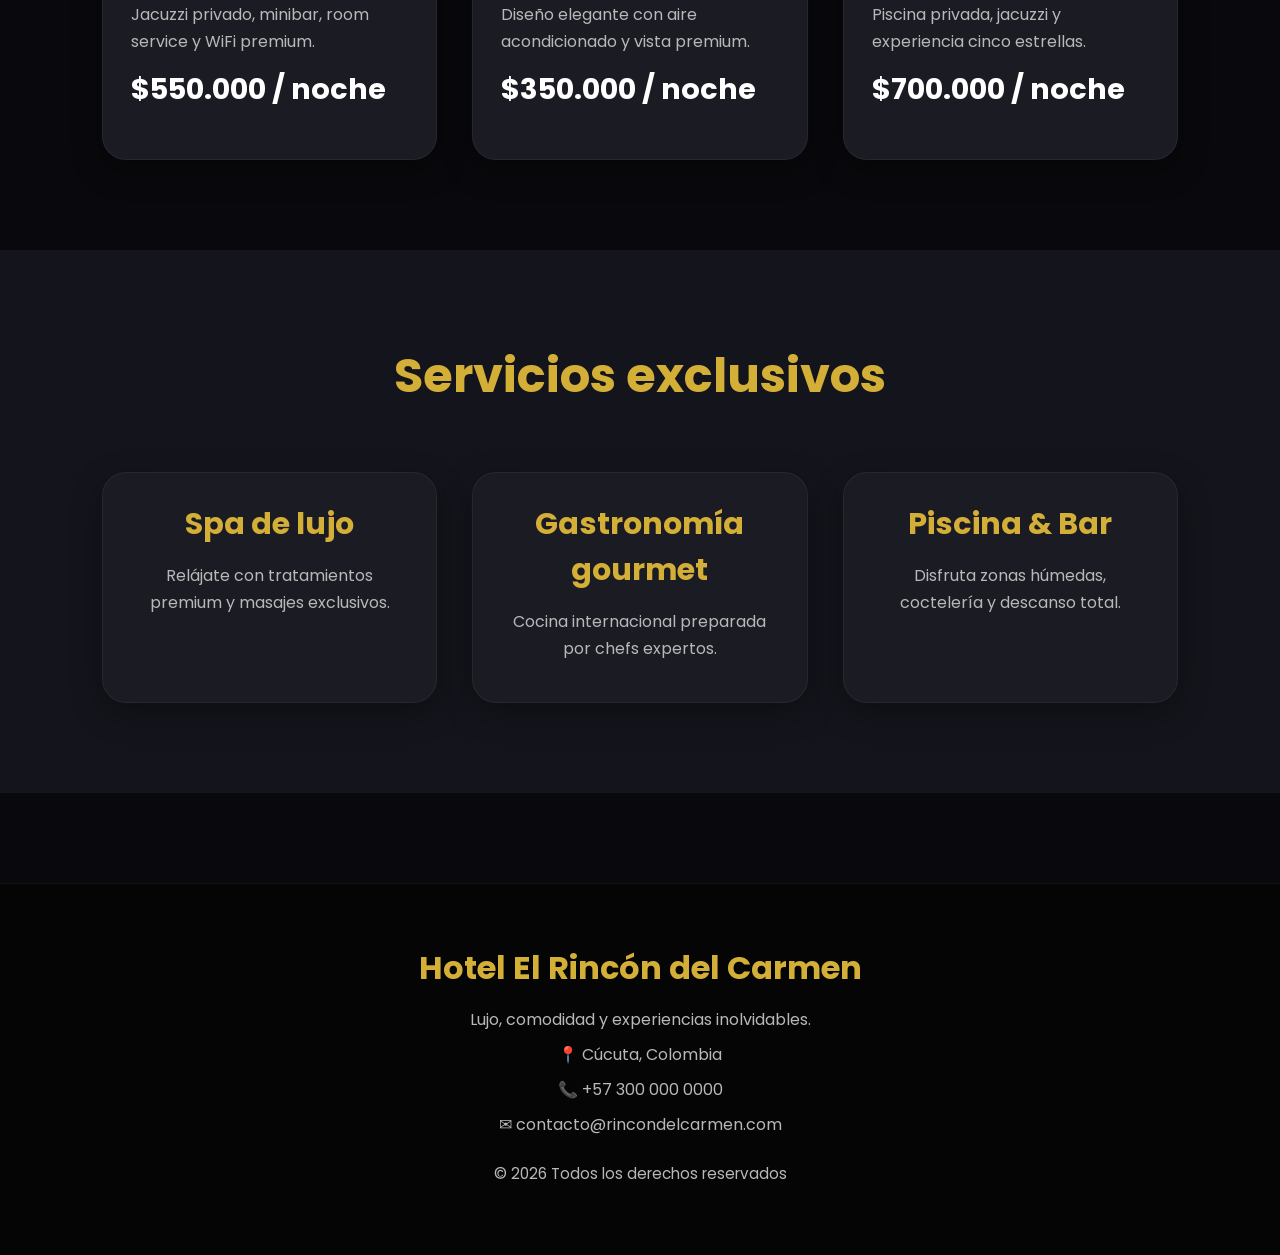
==== commit 079976fc: "correccion index" ====
--- a/index.html
+++ b/index.html
@@ -1,4 +1,5 @@
 <!DOCTYPE html>
+
 <html lang="es">
 
 <head>
@@ -36,8 +37,8 @@
       </h1>
 
       <p>
-        Lujo, descanso y exclusividad
-        en una experiencia inolvidable.
+        Vive una experiencia premium
+        de lujo, descanso y exclusividad.
       </p>
 
       <a
@@ -61,8 +62,8 @@
       </h2>
 
       <p>
-        Espacios diseñados para
-        brindarte confort y lujo.
+        Espacios modernos y exclusivos
+        diseñados para tu descanso.
       </p>
 
     </div>
@@ -75,9 +76,9 @@
         <div class="room-image">
 
           <img
-            src="assets/images/room1.jpg"
-            alt="Suite Imperial"
-          >
+  src="https://images.unsplash.com/photo-1566665797739-1674de7a421a?q=80&w=1974&auto=format&fit=crop"
+  alt="Suite Imperial"
+> 
 
         </div>
 
@@ -88,9 +89,8 @@
           </h3>
 
           <p>
-            Jacuzzi privado,
-            minibar, WiFi premium
-            y room service.
+            Jacuzzi privado, minibar,
+            room service y WiFi premium.
           </p>
 
           <h4>
@@ -107,9 +107,9 @@
         <div class="room-image">
 
           <img
-            src="assets/images/room2.jpg"
+            src="https://images.unsplash.com/photo-1582719478250-c89cae4dc85b?q=80&w=2070&auto=format&fit=crop"
             alt="Suite Deluxe"
-          >
+            >
 
         </div>
 
@@ -120,9 +120,8 @@
           </h3>
 
           <p>
-            Habitación moderna
-            con vista panorámica
-            y aire acondicionado.
+            Diseño elegante con aire
+            acondicionado y vista premium.
           </p>
 
           <h4>
@@ -139,9 +138,9 @@
         <div class="room-image">
 
           <img
-            src="assets/images/room3.jpg"
-            alt="Suite Premium"
-          >
+        src="https://images.unsplash.com/photo-1590490360182-c33d57733427?q=80&w=1974&auto=format&fit=crop"
+        alt="Suite Premium"
+        >
 
         </div>
 
@@ -152,9 +151,8 @@
           </h3>
 
           <p>
-            Piscina privada,
-            jacuzzi y experiencia
-            cinco estrellas.
+            Piscina privada, jacuzzi
+            y experiencia cinco estrellas.
           </p>
 
           <h4>
@@ -191,8 +189,8 @@
           </h3>
 
           <p>
-            Relájate con nuestros
-            tratamientos premium.
+            Relájate con tratamientos
+            premium y masajes exclusivos.
           </p>
 
         </div>
@@ -209,8 +207,7 @@
 
           <p>
             Cocina internacional
-            preparada por chefs
-            expertos.
+            preparada por chefs expertos.
           </p>
 
         </div>
@@ -226,8 +223,8 @@
           </h3>
 
           <p>
-            Disfruta nuestras zonas
-            húmedas y coctelería.
+            Disfruta zonas húmedas,
+            coctelería y descanso total.
           </p>
 
         </div>
